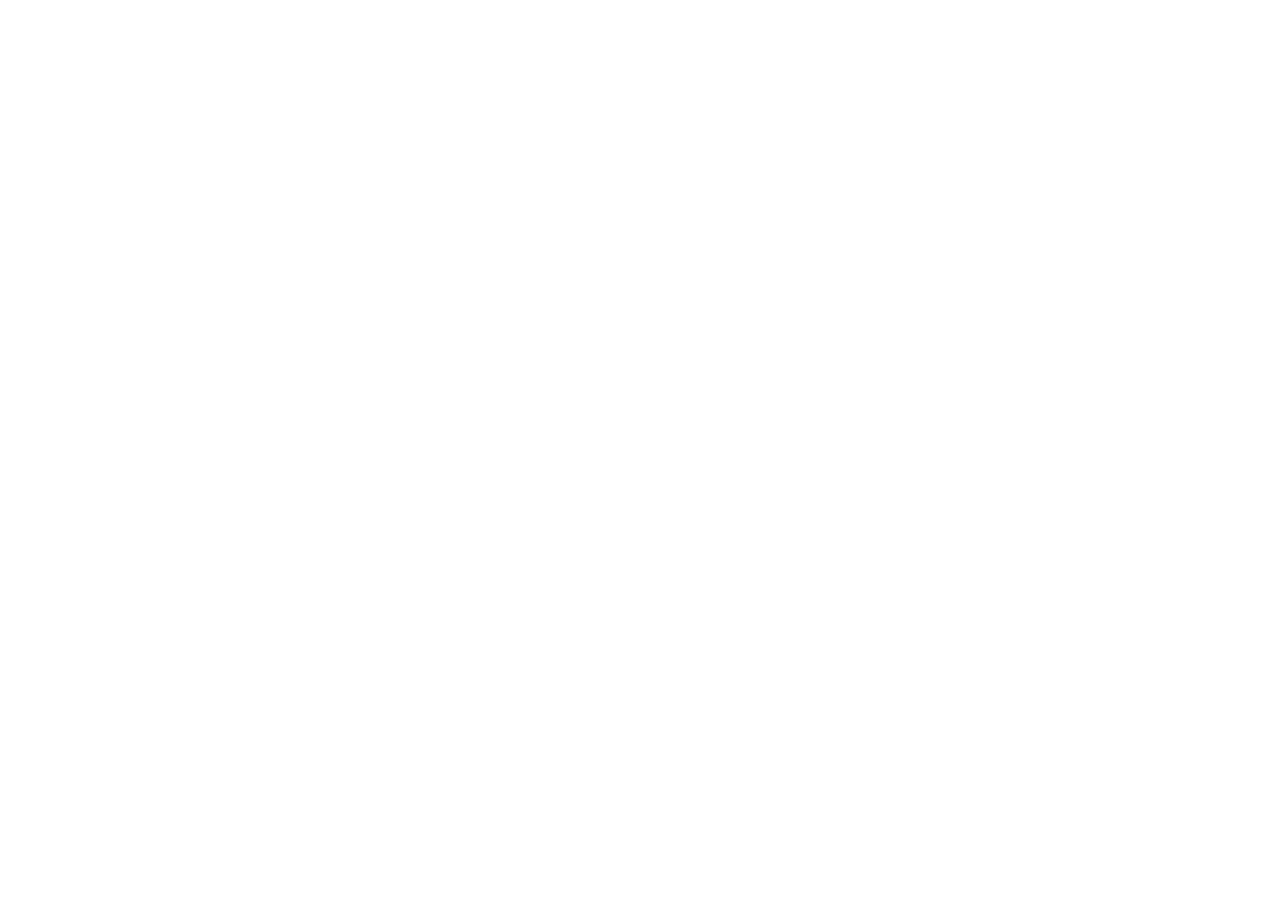
==== about.html @ 3138ea13 "CSS reset added to style.css" ====
<!DOCTYPE html>
<html lang="en">
<head>
    <meta charset="UTF-8">
    <meta http-equiv="X-UA-Compatible" content="IE=edge">
    <meta name="viewport" content="width=device-width, initial-scale=1.0">
    <title>Document</title>
</head>
<body>
    
</body>
</html>
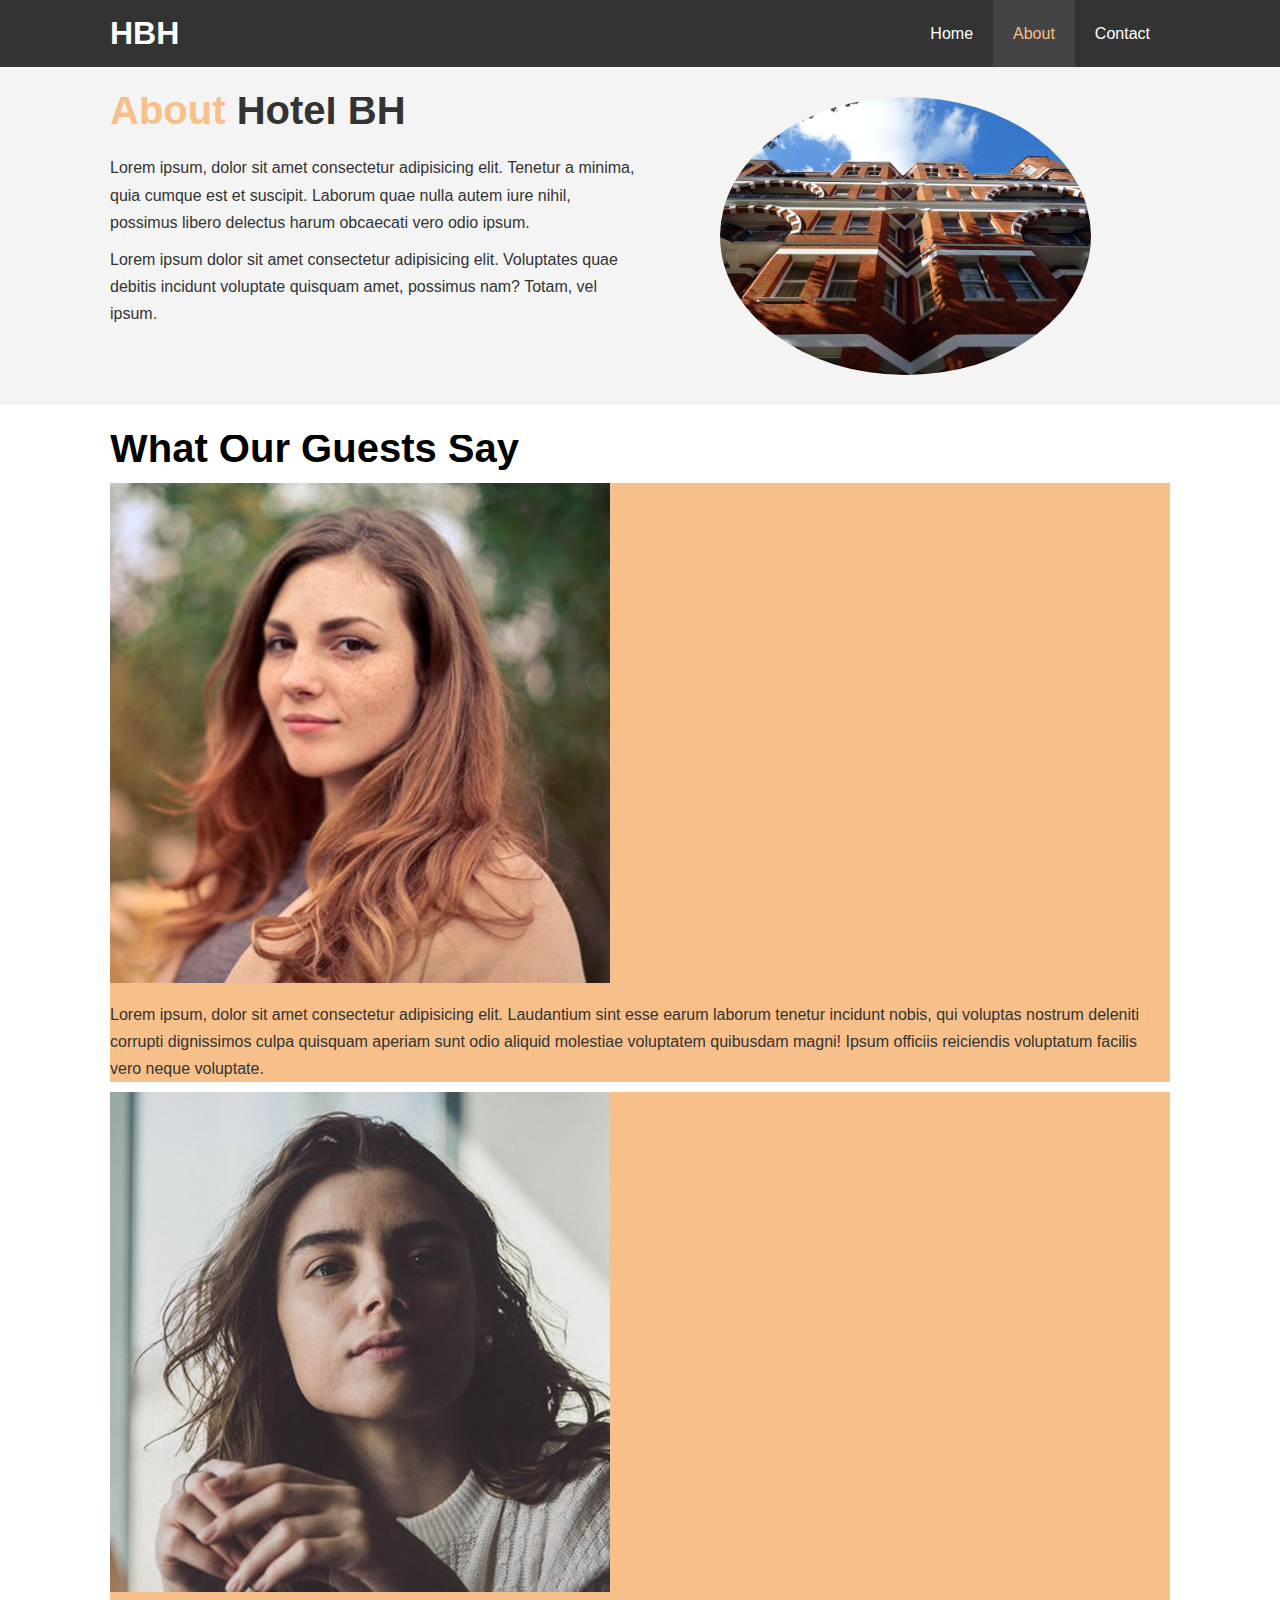
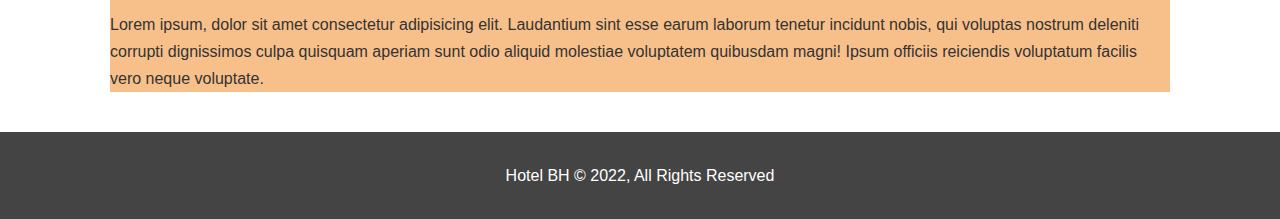
==== commit 377e022d: "About section and testimonials added to About HTML file" ====
--- a/about.html
+++ b/about.html
@@ -4,9 +4,64 @@
     <meta charset="UTF-8">
     <meta http-equiv="X-UA-Compatible" content="IE=edge">
     <meta name="viewport" content="width=device-width, initial-scale=1.0">
-    <title>Document</title>
+    <meta name="description" content="Welcome to the most extraordinary hotel in Charlotte North Carolina">
+    <meta name="keywords" content="hotel, charlotte hotel, north carolina hotel, extraordinary hotel">
+    <link rel="stylesheet" href="css/style.css">
+    <title>Hotel BH | About</title>
 </head>
 <body>
+    <!-- Header -->
+    <header>
+        <!-- navbar -->
+        <nav id="navbar">
+            <div class="container">
+                <h1 class="logo"> <a href="index.html">HBH</a></h1>
+                <ul>
+                    <li><a  href="index.html">Home</a></li>
+                    <li><a class="current" href="about.html">About</a></li>
+                    <li><a href="contact.html">Contact</a></li>
+                </ul>
+            </div>
+        </nav>
+    </header>
     
+    <!-- About Info -->
+    <section id="about-info" class="bg-light py-3">
+        <div class="container">
+          <div class="info-left">
+              <h1 class="l-heading"><span class="text-primary">About</span> Hotel BH</h1>
+              <p>Lorem ipsum, dolor sit amet consectetur adipisicing elit. Tenetur a minima, quia cumque est et suscipit. Laborum quae nulla autem iure nihil, possimus libero delectus harum obcaecati vero odio ipsum.</p>
+              <p>Lorem ipsum dolor sit amet consectetur adipisicing elit. Voluptates quae debitis incidunt voluptate quisquam amet, possimus nam? Totam, vel ipsum.</p>
+          </div>
+          <div class="info-right">
+              <img src="./img/img/photo-2.jpg" alt="hotel">
+          </div>
+        </div>
+    </section>
+
+    <div class="clr"></div>
+
+    <!-- Testimonials Section -->
+    <section id="testimonials" class="py-3">
+        <div class="container">
+            <h2 class="l-heading">What Our Guests Say</h2>
+            <div class="testimonial bg-primary">
+                <img src="./img/img/person-1.jpg" alt="Mary">
+                <p>Lorem ipsum, dolor sit amet consectetur adipisicing elit. Laudantium sint esse earum laborum tenetur incidunt nobis, qui voluptas nostrum deleniti corrupti dignissimos culpa quisquam aperiam sunt odio aliquid molestiae voluptatem quibusdam magni! Ipsum officiis reiciendis voluptatum facilis vero neque voluptate.</p>
+            </div>
+            <div class="testimonial bg-primary">
+                <img src="./img/img/person-2.jpg" alt="Lisa">
+                <p>Lorem ipsum, dolor sit amet consectetur adipisicing elit. Laudantium sint esse earum laborum tenetur incidunt nobis, qui voluptas nostrum deleniti corrupti dignissimos culpa quisquam aperiam sunt odio aliquid molestiae voluptatem quibusdam magni! Ipsum officiis reiciendis voluptatum facilis vero neque voluptate.</p>
+            </div>
+        </div>
+    </section>
+
+
+
+   
+    <footer id="main-footer">
+        <p>Hotel BH &copy; 2022, All Rights Reserved </p>
+    </footer>
 </body>
-</html>+</html>
+    --- a/css/style.css
+++ b/css/style.css
@@ -0,0 +1,213 @@
+/* Reset */
+* {
+    margin: 0;
+    padding: 0;
+    box-sizing: border-box;
+}
+
+/* Main Styling */
+html,body {
+    font-family: 'Segoe UI', Tahoma, Geneva, Verdana, sans-serif;
+    line-height: 1.7em;
+}
+
+a {
+    color: #333;
+    text-decoration: none;
+}
+
+/* Have to add padding due to the reset */
+h1,h2,h3 {
+    padding-bottom: 20px;
+}
+
+p {
+    margin: 10px 0;
+}
+
+/* Utility Classes */
+.container {
+    margin: auto;
+    max-width: 1100px;
+    overflow: auto;
+    padding: 0 20px;
+}
+
+.text-primary {
+    color: #f7c08a;
+}
+
+.lead {
+    font-size: 20px;
+}
+
+.btn {
+    display: inline-block;
+    font-size: 18px;
+    color: #fff;
+    background: #333;
+    padding: 13px 20px;
+    border: none;
+    cursor: pointer;
+}
+
+.btn:hover {
+    background: #f7c08a;
+    color: #333;
+}
+
+.btn-light {
+    background: #f4f4f4;
+    color: #333;
+}
+
+.bg-dark {
+    background: #333;
+    color: #fff;
+}
+.bg-light {
+    background: #f4f4f4;
+    color: #333;
+}
+.bg-primary {
+    background: #f7c08a;
+    color: #333;
+}
+
+.clr {
+    clear: both;
+}
+
+.l-heading {
+    font-size: 40px;
+}
+
+/* Padding */
+.py-1 { padding: 10px 0; }
+.py-2 { padding: 20px 0; }
+.py-3 { padding: 30px 0; }
+
+/* Navbar */
+#navbar {
+    background: #333;
+    color: #fff;
+    overflow: auto;
+}
+
+#navbar a{
+    color: #fff;
+}
+
+#navbar h1 {
+    float: left;
+    padding-top: 20px;
+}
+
+#navbar ul {
+    list-style: none;
+    float: right;
+}
+
+#navbar ul li {
+    float: left;
+}
+
+#navbar ul li a {
+    display: block;
+    padding: 20px;
+    text-align: center;
+}
+
+#navbar ul li a:hover,
+#navbar ul li a.current {
+    background: #444;
+    color: #f7c08a;
+}
+
+/* Showcase */
+#showcase {
+    background: url('../img/img/showcase.jpg') no-repeat
+    center center/cover;
+    height: 600px;
+}
+
+#showcase .showcase-content {
+    color: #fff;
+    text-align: center;
+    padding-top: 170px;
+}
+
+#showcase .showcase-content h1 {
+    font-size: 60px;
+    line-height: 1.2em;
+}
+
+#showcase .showcase-content p {
+    padding-bottom: 20px;
+    line-height: 1.7em;
+}
+
+/* Home Info */
+#home-info {
+    height: 400px;
+}
+
+#home-info .info-img {
+    float: left;
+    width: 50%;
+    background: url('../img/img/photo-1.jpg') no-repeat;
+    min-height: 100%;
+}
+
+#home-info .info-content {
+    float: right;
+    width: 50%;
+    height: 100%;
+    text-align: center;
+    padding: 50px 30px;
+    overflow: hidden;
+}
+
+#home-info .info-content p {
+    padding-bottom: 30px;
+}
+
+/* Features */
+.box {
+    float: left;
+    width: 33.3%;
+    padding: 50px;
+    text-align: center;
+}
+
+.box i {
+    margin-bottom: 10px;
+}
+
+/* About Info */
+#about-info .info-right {
+    float: right;
+    width: 50%;
+    min-height: 100%;
+}
+
+#about-info .info-right img {
+    display: block;
+    margin: auto;
+    width: 70%;
+    border-radius: 50%;
+}
+
+#about-info .info-left {
+    float: left;
+    width: 50%;
+    min-height: 100%;
+}
+
+/* Footer */
+#main-footer {
+    text-align: center;
+    background: #444;
+    color: #fff;
+    padding: 20px;
+}
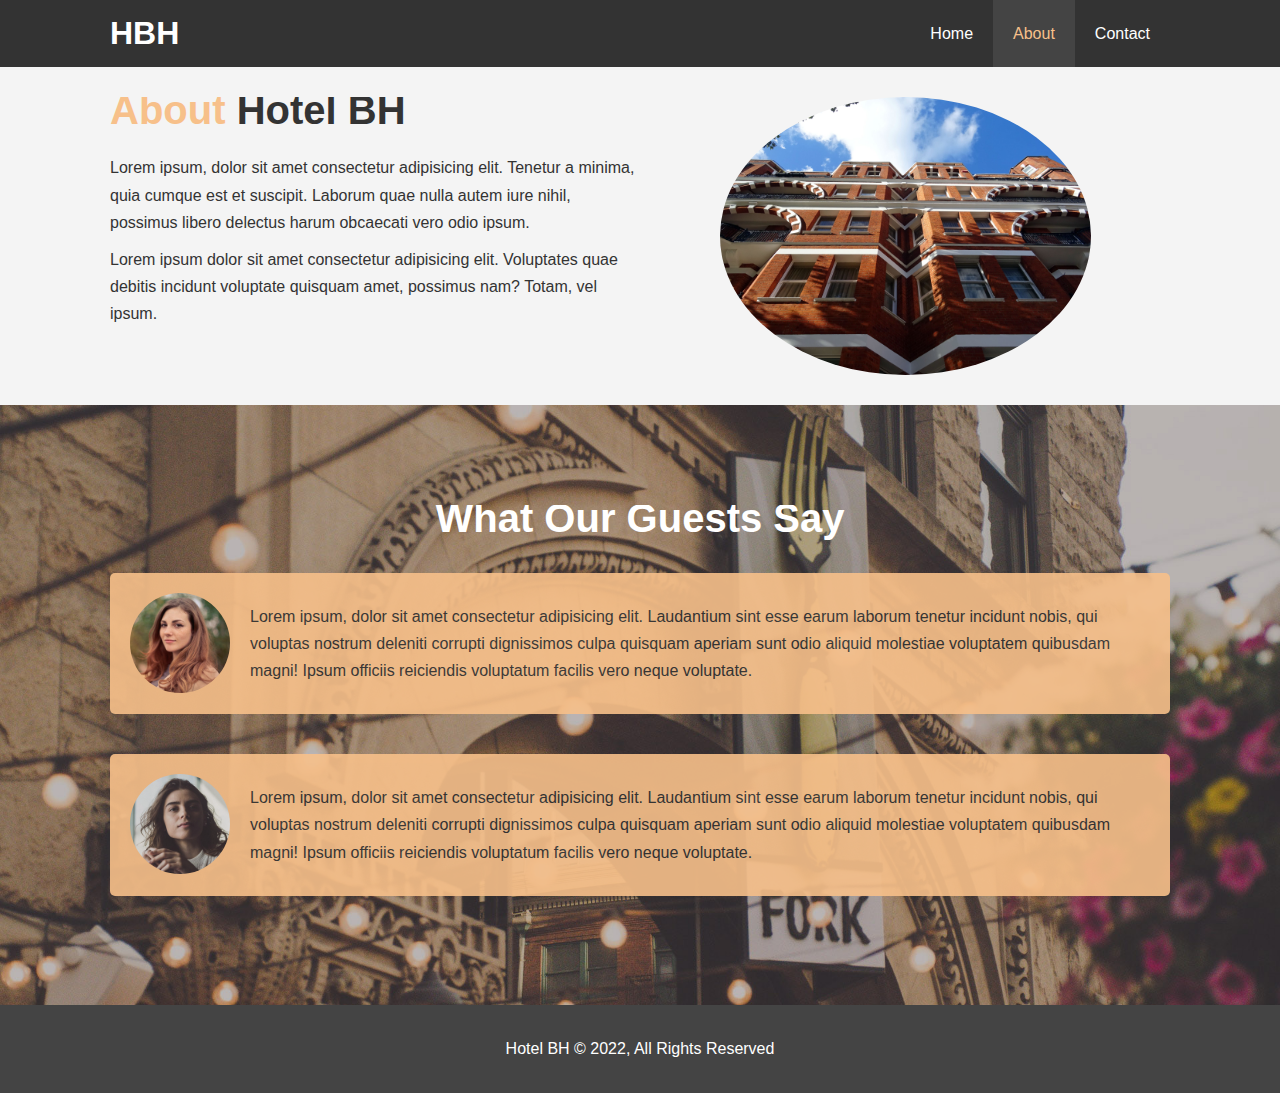
==== commit 257c480d: "about html file is mobile responsive" ====
--- a/about.html
+++ b/about.html
@@ -7,6 +7,7 @@
     <meta name="description" content="Welcome to the most extraordinary hotel in Charlotte North Carolina">
     <meta name="keywords" content="hotel, charlotte hotel, north carolina hotel, extraordinary hotel">
     <link rel="stylesheet" href="css/style.css">
+    <link rel="stylesheet" media="screen and (max-width: 768px)" href="css/mobile.css">
     <title>Hotel BH | About</title>
 </head>
 <body>
--- a/css/style.css
+++ b/css/style.css
@@ -98,7 +98,7 @@
     color: #fff;
 }
 
-#navbar h1 {
+#navbar .logo {
     float: left;
     padding-top: 20px;
 }
@@ -149,7 +149,7 @@
 
 /* Home Info */
 #home-info {
-    height: 400px;
+    height: 450px;
 }
 
 #home-info .info-img {
@@ -204,6 +204,61 @@
     min-height: 100%;
 }
 
+/* Testimonials */
+#testimonials {
+    height: 600px;
+    background: url('../img/img/test-bg.jpg') no-repeat
+    center center/cover;
+    padding-top: 100px;
+}
+
+#testimonials h2 {
+    color: #fff;
+    text-align: center;
+    padding-bottom: 40px;
+}
+
+#testimonials .testimonial {
+    padding: 20px;
+    margin-bottom: 40px;
+    border-radius: 5px;
+    opacity: 0.9;
+}
+
+#testimonials .testimonial img {
+    width: 100px;
+    float: left;
+    margin-right: 20px;
+    border-radius: 50%;
+}
+
+/* Contact Form */
+#contact-form .form-group {
+    margin-bottom: 20px;
+}
+
+#contact-form label {
+    display: block;
+    margin-bottom: 5px;
+}
+
+#contact-form input,
+#contact-form textarea {
+    width: 100%;
+    padding: 10px;
+    border: 1px #ddd solid;
+}
+
+#contact-form textarea {
+    height: 200px;
+}
+
+#contact-form input:focus,
+#contact-form textarea:focus {
+    outline: none;
+    border-color: #f7c08a;
+}
+
 /* Footer */
 #main-footer {
     text-align: center;
--- a/css/mobile.css
+++ b/css/mobile.css
@@ -0,0 +1,29 @@
+#navbar .logo {
+    float: none;
+    text-align: center;
+}
+
+#navbar ul, #navbar ul li {
+    float: none;
+}
+
+#navbar ul li a {
+    padding: 5px;
+    border-bottom: #444 dotted 1px;
+}
+
+/* Home Info */
+#home-info .info-img {
+    display: none;
+}
+
+#home-info .info-content {
+    float: none;
+    width: 100%;
+}
+
+/* Boxes */
+.box {
+    float: none;
+    width: 100%;
+}